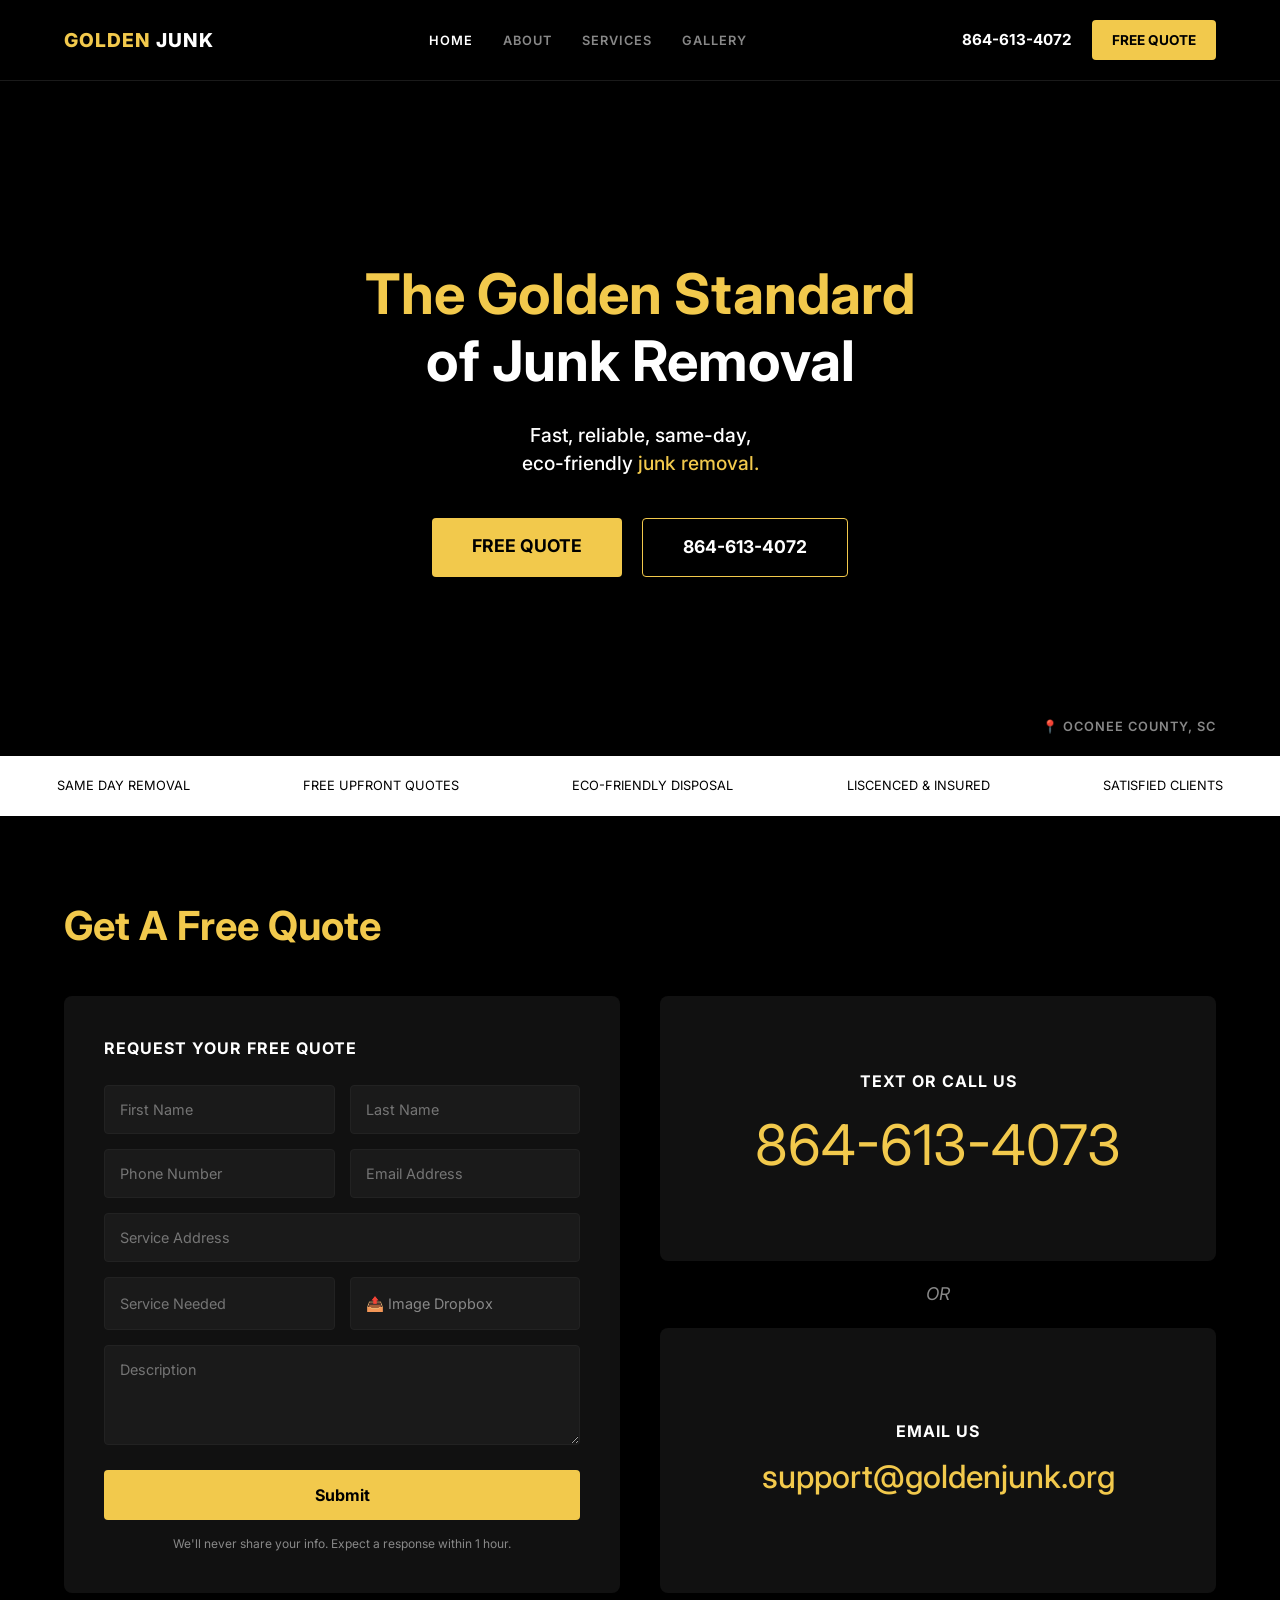
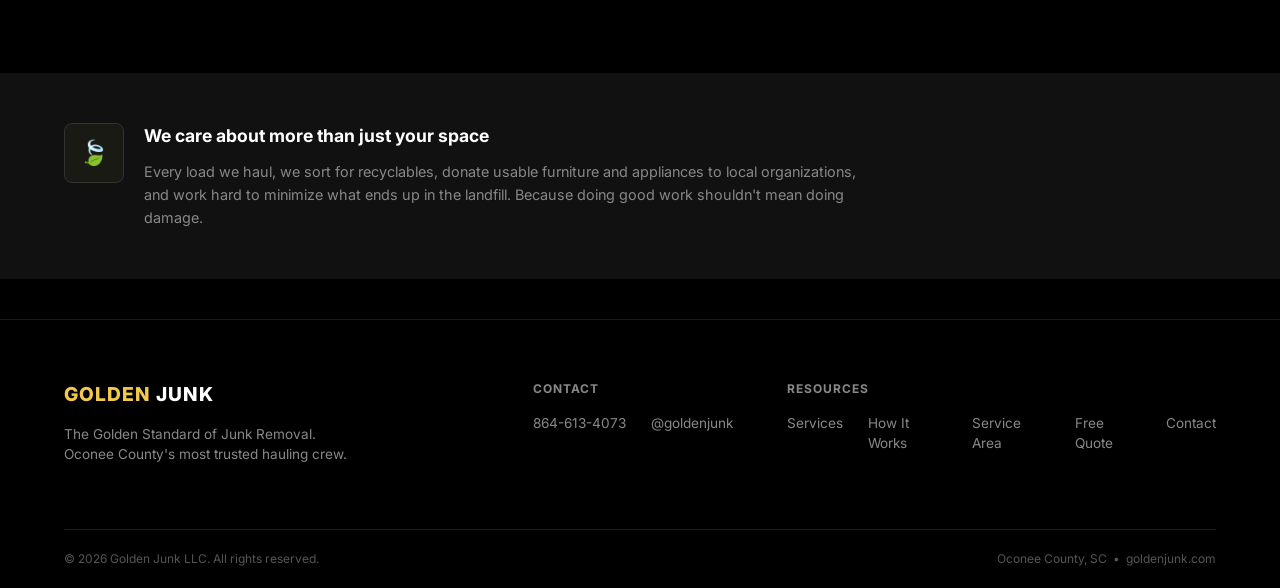
==== index.html @ f7ec1a6d "Rename home.html to index.html" ====
<!DOCTYPE html>
<html lang="en">
<head>
    <meta charset="UTF-8">
    <meta name="viewport" content="width=device-width, initial-scale=1.0">
    <title>Golden Junk Removal</title>
    
    <!-- Importing the 'Inter' font from Google Fonts -->
    <link rel="preconnect" href="https://fonts.googleapis.com">
    <link rel="preconnect" href="https://fonts.gstatic.com" crossorigin>
    <link href="https://fonts.googleapis.com/css2?family=Inter:wght@400;500;600;700;800&display=swap" rel="stylesheet">
    
    <link rel="stylesheet" href="style.css">
</head>
<body>

    <!-- STICKY NAVIGATION BAR -->
    <header class="navbar">
        <div class="logo">
            <span class="gold-text">GOLDEN</span> JUNK
        </div>
        <nav class="nav-links">
            <a href="index.html" class="active">HOME</a>
            <a href="about.html">ABOUT</a>
            <a href="services.html">SERVICES</a>
            <a href="gallery.html">GALLERY</a>
        </nav>
        <div class="nav-contact">
            <a href="tel:864-613-4072" class="nav-phone">864-613-4072</a>
            <a href="#quote" class="btn-gold-solid">FREE QUOTE</a>
        </div>
    </header>

    <!-- HERO SECTION -->
    <section class="hero">
        <div class="hero-content">
            <h1 class="hero-title"><span class="gold-text">The Golden Standard</span><br>of Junk Removal</h1>
            <p class="hero-subtitle">Fast, reliable, same-day,<br>eco-friendly <span class="gold-text">junk removal.</span></p>
            
            <div class="hero-buttons">
                <a href="#quote" class="btn-gold-solid large-btn">FREE QUOTE</a>
                <a href="tel:864-613-4072" class="btn-gold-outline large-btn">864-613-4072</a>
            </div>
        </div>
        <div class="location-badge">
            <span>📍 OCONEE COUNTY, SC</span>
        </div>
    </section>

<!-- WHITE FEATURES BANNER -->
    <div class="features-banner">
        <div class="features-track">
            <!-- First Set -->
            <div class="features-content">
                <span>SAME DAY REMOVAL</span>
                <span>FREE UPFRONT QUOTES</span>
                <span>ECO-FRIENDLY DISPOSAL</span>
                <span>LISCENCED & INSURED</span>
                <span>SATISFIED CLIENTS</span>
            </div>
            <!-- Duplicated Set for the Seamless Loop -->
            <div class="features-content">
                <span>SAME DAY REMOVAL</span>
                <span>FREE UPFRONT QUOTES</span>
                <span>ECO-FRIENDLY DISPOSAL</span>
                <span>LISCENCED & INSURED</span>
                <span>SATISFIED CLIENTS</span>
            </div>
        </div>
    </div>

    <!-- QUOTE & CONTACT SECTION -->
    <section id="quote" class="quote-section">
        <h2 class="section-title">Get A Free Quote</h2>
        
        <div class="quote-container">
            <!-- Left Side: Form -->
            <div class="quote-card form-card">
                <h3>REQUEST YOUR FREE QUOTE</h3>
                <form action="#" method="POST">
                    <div class="form-row">
                        <input type="text" placeholder="First Name" required>
                        <input type="text" placeholder="Last Name" required>
                    </div>
                    <div class="form-row">
                        <input type="tel" placeholder="Phone Number" required>
                        <input type="email" placeholder="Email Address" required>
                    </div>
                    <input type="text" placeholder="Service Address" required>
                    <div class="form-row">
                        <input type="text" placeholder="Service Needed">
                        <div class="file-upload">
                            <span>📤 Image Dropbox</span>
                            <input type="file" multiple>
                        </div>
                    </div>
                    <textarea placeholder="Description" rows="4"></textarea>
                    <button type="submit" class="submit-btn">Submit</button>
                    <p class="disclaimer">We'll never share your info. Expect a response within 1 hour.</p>
                </form>
            </div>

            <!-- Right Side: Contact Cards -->
            <div class="contact-cards">
                <div class="quote-card text-center">
                    <h4>TEXT OR CALL US</h4>
                    <a href="tel:864-613-4073" class="gold-number">864-613-4073</a>
                </div>
                
                <p class="or-divider">OR</p>
                
                <div class="quote-card text-center">
                    <h4>EMAIL US</h4>
                    <a href="mailto:support@goldenjunk.org" class="gold-email">support@goldenjunk.org</a>
                </div>
            </div>
        </div>
    </section>

    <!-- ECO MISSION SECTION -->
    <section class="mission-section">
        <div class="mission-container">
            <div class="mission-icon">
                <!-- Using a simple leaf emoji as a placeholder for your icon -->
                <span>🍃</span> 
            </div>
            <div class="mission-text">
                <h3>We care about more than just your space</h3>
                <p>Every load we haul, we sort for recyclables, donate usable furniture and appliances to local organizations, and work hard to minimize what ends up in the landfill. Because doing good work shouldn't mean doing damage.</p>
            </div>
        </div>
    </section>

    <!-- FOOTER -->
    <footer class="site-footer">
        <div class="footer-top">
            <!-- Col 1 -->
            <div class="footer-col brand-col">
                <div class="logo">
                    <span class="gold-text">GOLDEN</span> JUNK
                </div>
                <p>The Golden Standard of Junk Removal.<br>Oconee County's most trusted hauling crew.</p>
            </div>
            
            <!-- Col 2 -->
            <div class="footer-col">
                <h4>CONTACT</h4>
                <div class="contact-inline">
                    <p>864-613-4073</p>
                    <p>@goldenjunk</p>
                </div>
            </div>
            
            <!-- Col 3 -->
            <div class="footer-col resources-col">
                <h4>RESOURCES</h4>
                <div class="footer-links">
                    <a href="services.html">Services</a>
                    <a href="#">How It Works</a>
                    <a href="#">Service Area</a>
                    <a href="#quote">Free Quote</a>
                    <a href="#">Contact</a>
                </div>
            </div>
        </div>
        
        <div class="footer-bottom">
            <p>© 2026 Golden Junk LLC. All rights reserved.</p>
            <p>Oconee County, SC &nbsp;•&nbsp; goldenjunk.com</p>
        </div>
    </footer>

</body>
</html>
---- style.css ----
/* --- GLOBAL VARIABLES & RESET --- */
:root {
    --gold: #F2C94C; /* Updated to match the exact vivid gold in Figma */
    --bg-black: #000000; 
    --card-bg: #111111; 
    --input-bg: #1A1A1A; 
    --text-white: #FFFFFF;
    --text-muted: #888888;
}

* {
    margin: 0;
    padding: 0;
    box-sizing: border-box;
    font-family: 'Inter', sans-serif;
}

body {
    background-color: var(--bg-black);
    color: var(--text-white);
    line-height: 1.5;
}

.gold-text { color: var(--gold); }

/* --- STICKY NAVBAR --- */
.navbar {
    position: sticky;
    top: 0;
    z-index: 1000;
    display: flex;
    justify-content: space-between;
    align-items: center;
    padding: 20px 5%;
    background-color: rgba(0, 0, 0, 0.95);
    border-bottom: 1px solid #1a1a1a;
}

.logo {
    font-size: 1.2rem;
    font-weight: 800;
    letter-spacing: 1px;
}

.nav-links {
    display: flex;
    gap: 30px;
}

.nav-links a {
    color: var(--text-muted);
    text-decoration: none;
    font-size: 0.8rem;
    font-weight: 600;
    letter-spacing: 1px;
    transition: color 0.2s ease;
}

.nav-links a:hover, .nav-links a.active {
    color: var(--text-white);
}

.nav-contact {
    display: flex;
    align-items: center;
    gap: 20px;
}

.nav-phone {
    color: var(--text-white);
    text-decoration: none;
    font-weight: 700;
    font-size: 0.95rem;
}

/* --- BUTTONS --- */
.btn-gold-solid {
    background-color: var(--gold);
    color: #000;
    text-decoration: none;
    padding: 10px 20px;
    font-weight: 700;
    border-radius: 4px;
    font-size: 0.85rem;
    transition: opacity 0.2s;
}
.btn-gold-solid:hover { opacity: 0.9; }

.btn-gold-outline {
    background-color: transparent;
    color: var(--text-white);
    text-decoration: none;
    padding: 10px 20px;
    font-weight: 700;
    border: 1px solid var(--gold);
    border-radius: 4px;
    transition: background-color 0.2s;
}
.btn-gold-outline:hover { background-color: rgba(242, 201, 76, 0.1); }

.large-btn {
    padding: 15px 40px;
    font-size: 1.1rem;
}

/* --- HERO SECTION --- */
.hero {
    position: relative;
    min-height: 75vh;
    display: flex;
    flex-direction: column;
    justify-content: center;
    align-items: center;
    text-align: center;
    padding: 20px;
}

.hero-title {
    font-size: 3.5rem;
    font-weight: 700;
    line-height: 1.2;
    margin-bottom: 25px;
}

.hero-subtitle {
    font-size: 1.2rem;
    font-weight: 500;
    line-height: 1.5;
    margin-bottom: 40px;
}

.hero-buttons {
    display: flex;
    gap: 20px;
    justify-content: center;
}

.location-badge {
    position: absolute;
    bottom: 20px;
    right: 5%;
    font-size: 0.8rem;
    letter-spacing: 1px;
    color: var(--text-muted);
    font-weight: 600;
}

/* --- FEATURES BANNER --- */
.features-banner {
    background-color: var(--text-white);
    color: #000;
    padding: 20px 0;
    font-size: 0.8rem;
    font-weight: 500
    letter-spacing: 1px;
    overflow: hidden; /* This hides the text when it slides off the screen */
    white-space: nowrap;
}

.features-track {
    display: flex;
    width: max-content;
    /* This matches your 10000ms Linear Figma animation */
    animation: scroll-banner 20s linear infinite; 
}

.features-content {
    display: flex;
    justify-content: space-around;
    min-width: 100vw; /* Ensures the text spaces out across the whole screen */
}

.features-content span {
    padding: 0 40px; /* Adds breathing room between each item */
}

/* The actual movement logic */
@keyframes scroll-banner {
    0% { 
        transform: translateX(0); 
    }
    100% { 
        transform: translateX(-50%); /* Slides exactly half the track over before instantly looping */
    }
}

/* --- QUOTE SECTION --- */
.quote-section {
    padding: 80px 5%;
}

.section-title {
    color: var(--gold);
    font-size: 2.5rem;
    font-weight: 700;
    margin-bottom: 40px;
}

.quote-container {
    display: grid;
    grid-template-columns: 1fr 1fr;
    gap: 40px;
    align-items: stretch;
}

.quote-card {
    background-color: var(--card-bg);
    padding: 40px;
    border-radius: 8px;
}

.form-card h3 {
    font-size: 1rem;
    margin-bottom: 25px;
    letter-spacing: 1px;
}

form {
    display: flex;
    flex-direction: column;
    gap: 15px;
}

.form-row {
    display: flex;
    gap: 15px;
}

input, textarea {
    width: 100%;
    background-color: var(--input-bg);
    border: 1px solid #222;
    padding: 15px;
    border-radius: 4px;
    color: var(--text-white);
    font-size: 0.9rem;
}

input:focus, textarea:focus {
    outline: 1px solid var(--gold);
}

.file-upload {
    background-color: var(--input-bg);
    border: 1px solid #222;
    padding: 15px;
    border-radius: 4px;
    width: 100%;
    position: relative;
    color: var(--text-muted);
    font-size: 0.9rem;
    cursor: pointer;
}

.file-upload input[type="file"] {
    position: absolute;
    top: 0;
    left: 0;
    opacity: 0;
    width: 100%;
    height: 100%;
    cursor: pointer;
}

.submit-btn {
    background-color: var(--gold);
    color: #000;
    border: none;
    padding: 15px;
    font-size: 1rem;
    font-weight: 700;
    border-radius: 4px;
    cursor: pointer;
    margin-top: 10px;
}

.disclaimer {
    font-size: 0.75rem;
    color: var(--text-muted);
    text-align: center;
}

/* Contact Cards Right Side */
.contact-cards {
    display: flex;
    flex-direction: column;
    gap: 20px;
}

.text-center { 
    text-align: center;
    display: flex;
    flex-direction: column;
    justify-content: center;
    height: 100%;
}

.contact-cards h4 {
    font-size: 1rem;
    margin-bottom: 10px;
    letter-spacing: 1px;
}

.gold-number {
    display: block;
    color: var(--gold);
    font-size: 3.5rem;
    text-decoration: none;
    font-weight: 400;
}

.gold-email {
    display: block;
    color: var(--gold);
    font-size: 2rem;
    text-decoration: none;
    font-weight: 500;
}

.or-divider {
    text-align: center;
    color: var(--text-muted);
    font-style: italic;
    font-size: 1.1rem;
}

/* --- ECO MISSION SECTION --- */
.mission-section {
    background-color: var(--card-bg);
    padding: 50px 5%;
    margin-bottom: 40px;
}

.mission-container {
    display: flex;
    gap: 20px;
    max-width: 800px;
}

.mission-icon {
    background-color: #1A1A14; /* Dark greenish/brown tint */
    border: 1px solid #333;
    width: 60px;
    height: 60px;
    display: flex;
    justify-content: center;
    align-items: center;
    border-radius: 8px;
    font-size: 1.5rem;
    flex-shrink: 0;
}

.mission-text h3 {
    font-size: 1.1rem;
    margin-bottom: 10px;
}

.mission-text p {
    color: var(--text-muted);
    font-size: 0.9rem;
    line-height: 1.6;
}

/* --- FOOTER --- */
.contact-inline {
    display: flex;
    gap: 25px; /* This perfectly matches the spacing of your Resources links! */
}

.site-footer {
    border-top: 1px solid #1a1a1a;
    padding: 60px 5% 20px 5%;
}

.footer-top {
    display: grid;
    grid-template-columns: 2fr 1fr 2fr;
    gap: 40px;
    margin-bottom: 60px;
}

.footer-col h4 {
    color: var(--text-muted);
    font-size: 0.75rem;
    letter-spacing: 1px;
    margin-bottom: 15px;
}

.footer-col p {
    color: var(--text-muted);
    font-size: 0.85rem;
    margin-bottom: 5px;
}

.brand-col .logo {
    margin-bottom: 15px;
}

.resources-col .footer-links {
    display: flex;
    gap: 25px;
}

.footer-links a {
    color: var(--text-muted);
    text-decoration: none;
    font-size: 0.85rem;
}

.footer-links a:hover {
    color: var(--gold);
}

.footer-bottom {
    display: flex;
    justify-content: space-between;
    border-top: 1px solid #1a1a1a;
    padding-top: 20px;
    color: #555555;
    font-size: 0.75rem;
}
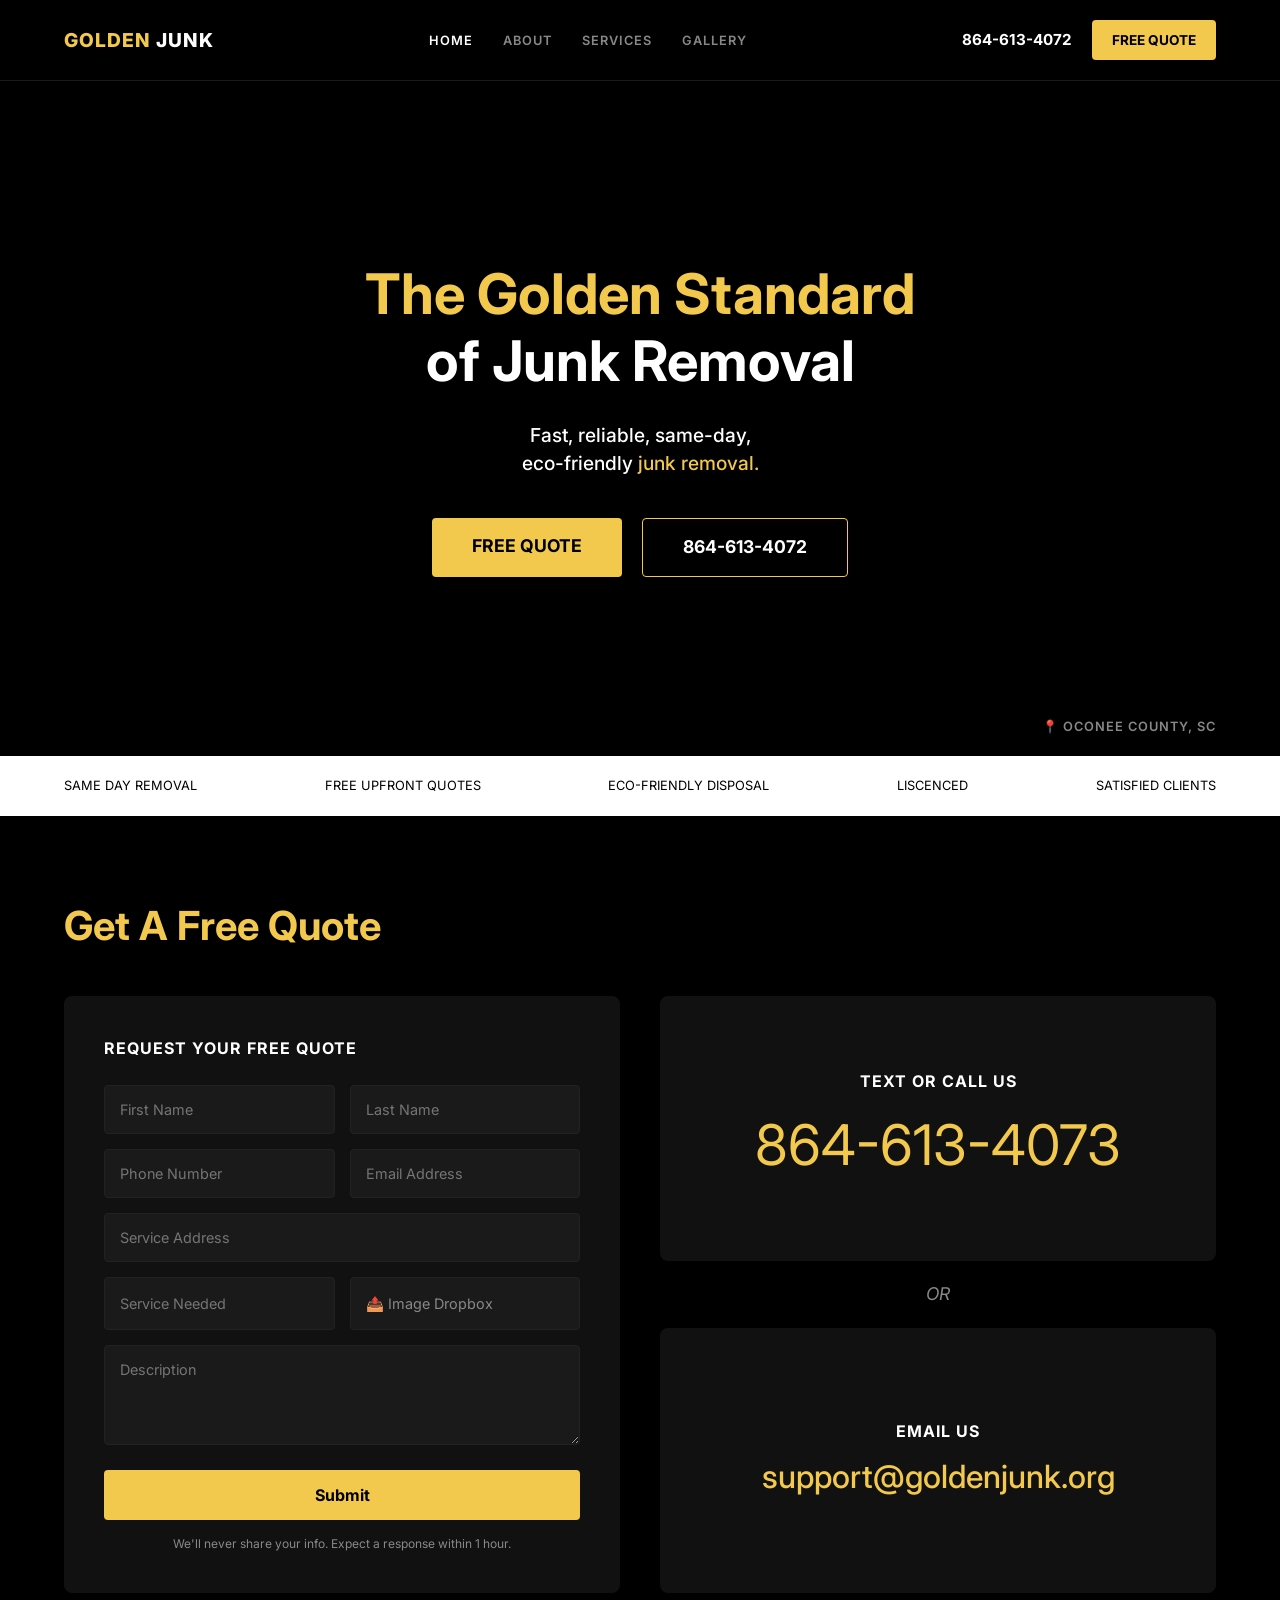
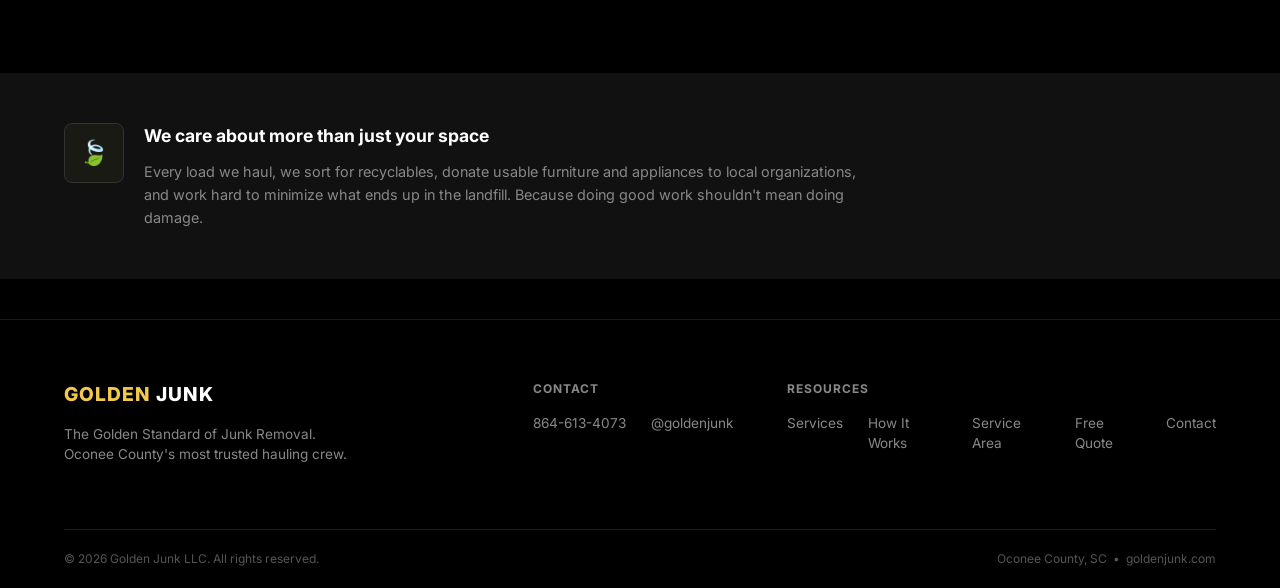
==== commit 0d136871: "Update index.html" ====
--- a/index.html
+++ b/index.html
@@ -55,7 +55,7 @@
                 <span>SAME DAY REMOVAL</span>
                 <span>FREE UPFRONT QUOTES</span>
                 <span>ECO-FRIENDLY DISPOSAL</span>
-                <span>LISCENCED & INSURED</span>
+                <span>LISCENCED</span>
                 <span>SATISFIED CLIENTS</span>
             </div>
             <!-- Duplicated Set for the Seamless Loop -->
@@ -63,7 +63,7 @@
                 <span>SAME DAY REMOVAL</span>
                 <span>FREE UPFRONT QUOTES</span>
                 <span>ECO-FRIENDLY DISPOSAL</span>
-                <span>LISCENCED & INSURED</span>
+                <span>LISCENCED</span>
                 <span>SATISFIED CLIENTS</span>
             </div>
         </div>
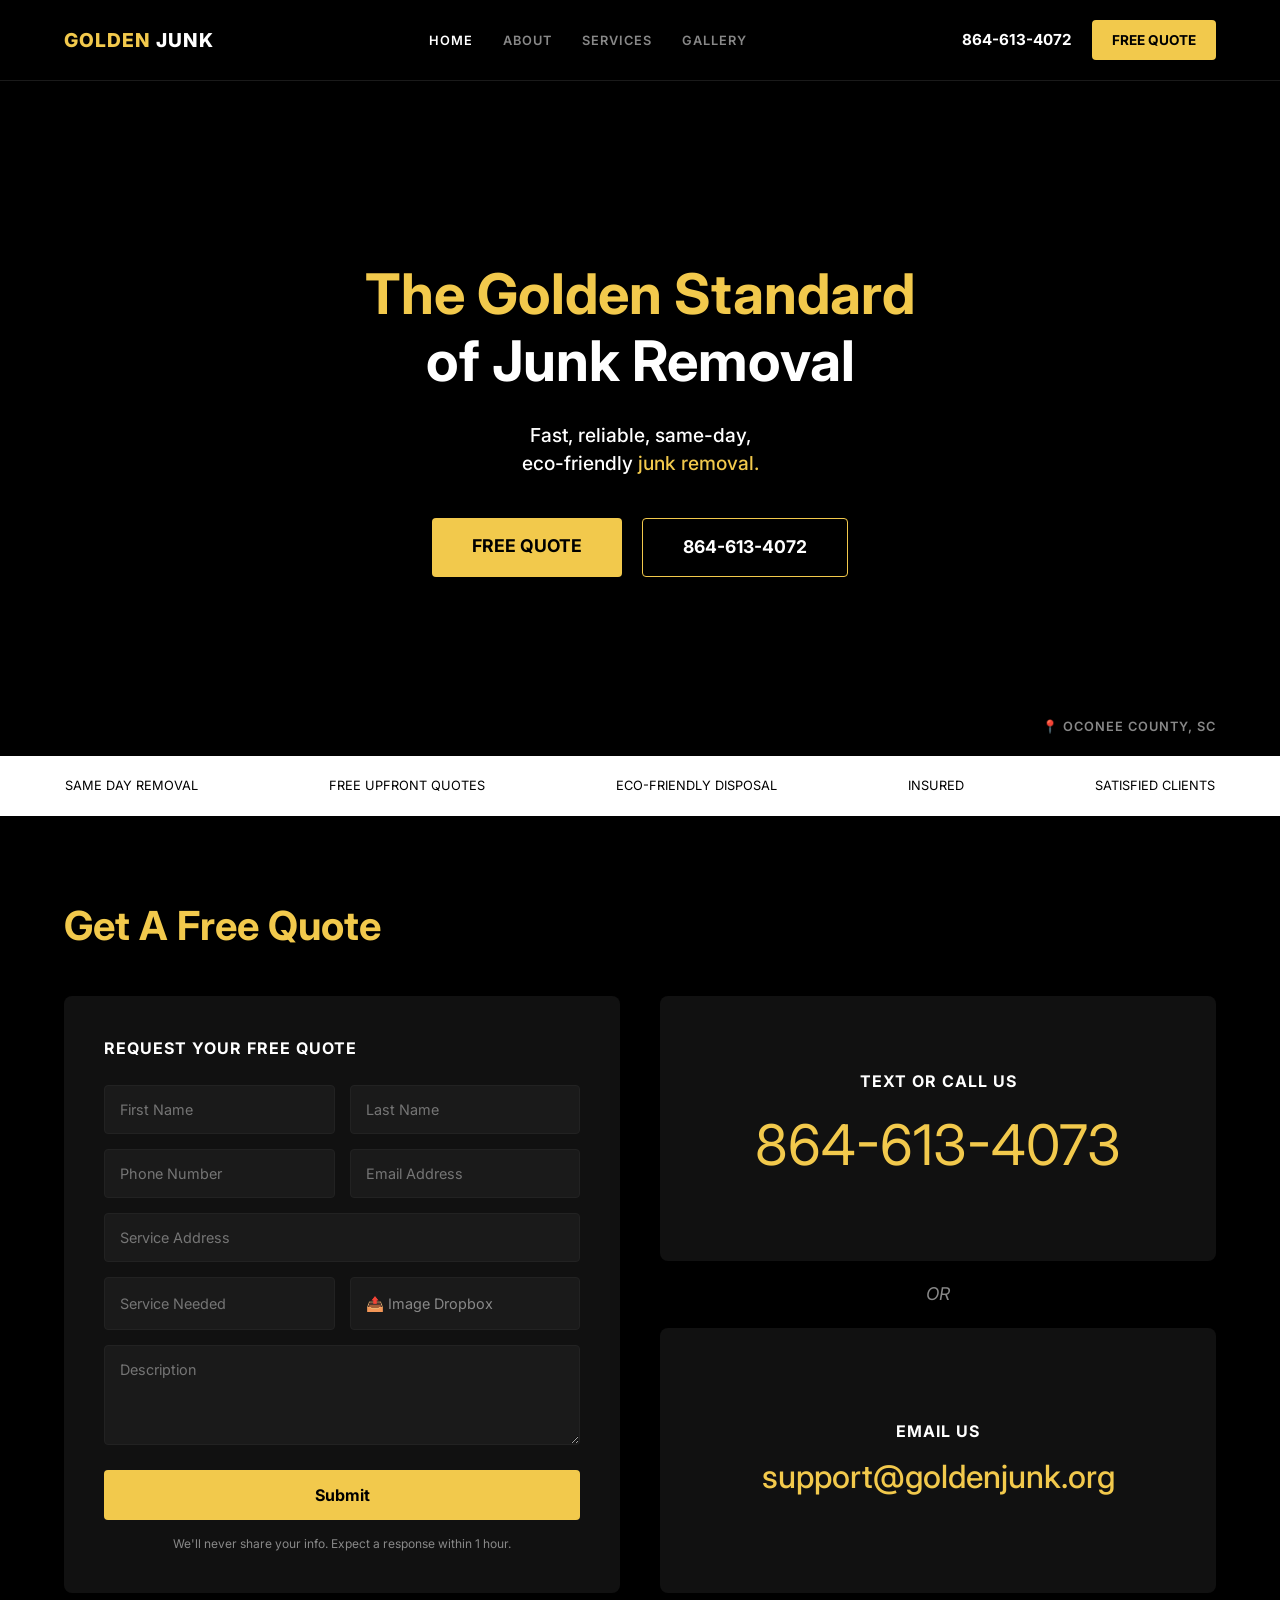
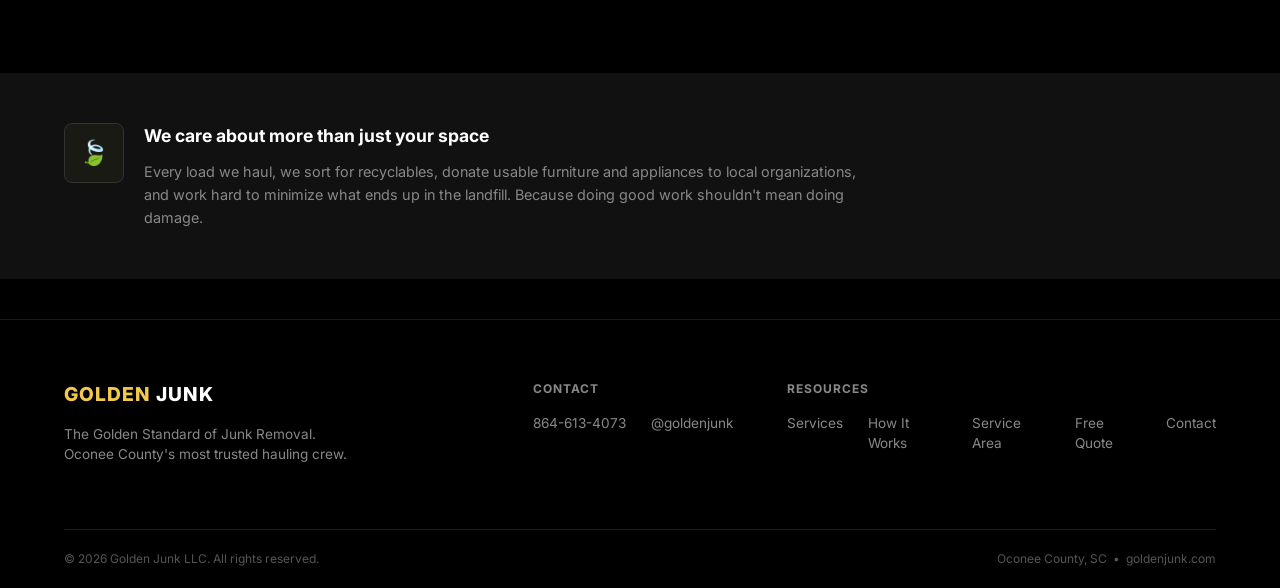
==== commit bd180aab: "Update index.html" ====
--- a/index.html
+++ b/index.html
@@ -55,7 +55,7 @@
                 <span>SAME DAY REMOVAL</span>
                 <span>FREE UPFRONT QUOTES</span>
                 <span>ECO-FRIENDLY DISPOSAL</span>
-                <span>LISCENCED</span>
+                <span>INSURED</span>
                 <span>SATISFIED CLIENTS</span>
             </div>
             <!-- Duplicated Set for the Seamless Loop -->
@@ -63,7 +63,7 @@
                 <span>SAME DAY REMOVAL</span>
                 <span>FREE UPFRONT QUOTES</span>
                 <span>ECO-FRIENDLY DISPOSAL</span>
-                <span>LISCENCED</span>
+                <span>INSURED</span>
                 <span>SATISFIED CLIENTS</span>
             </div>
         </div>
